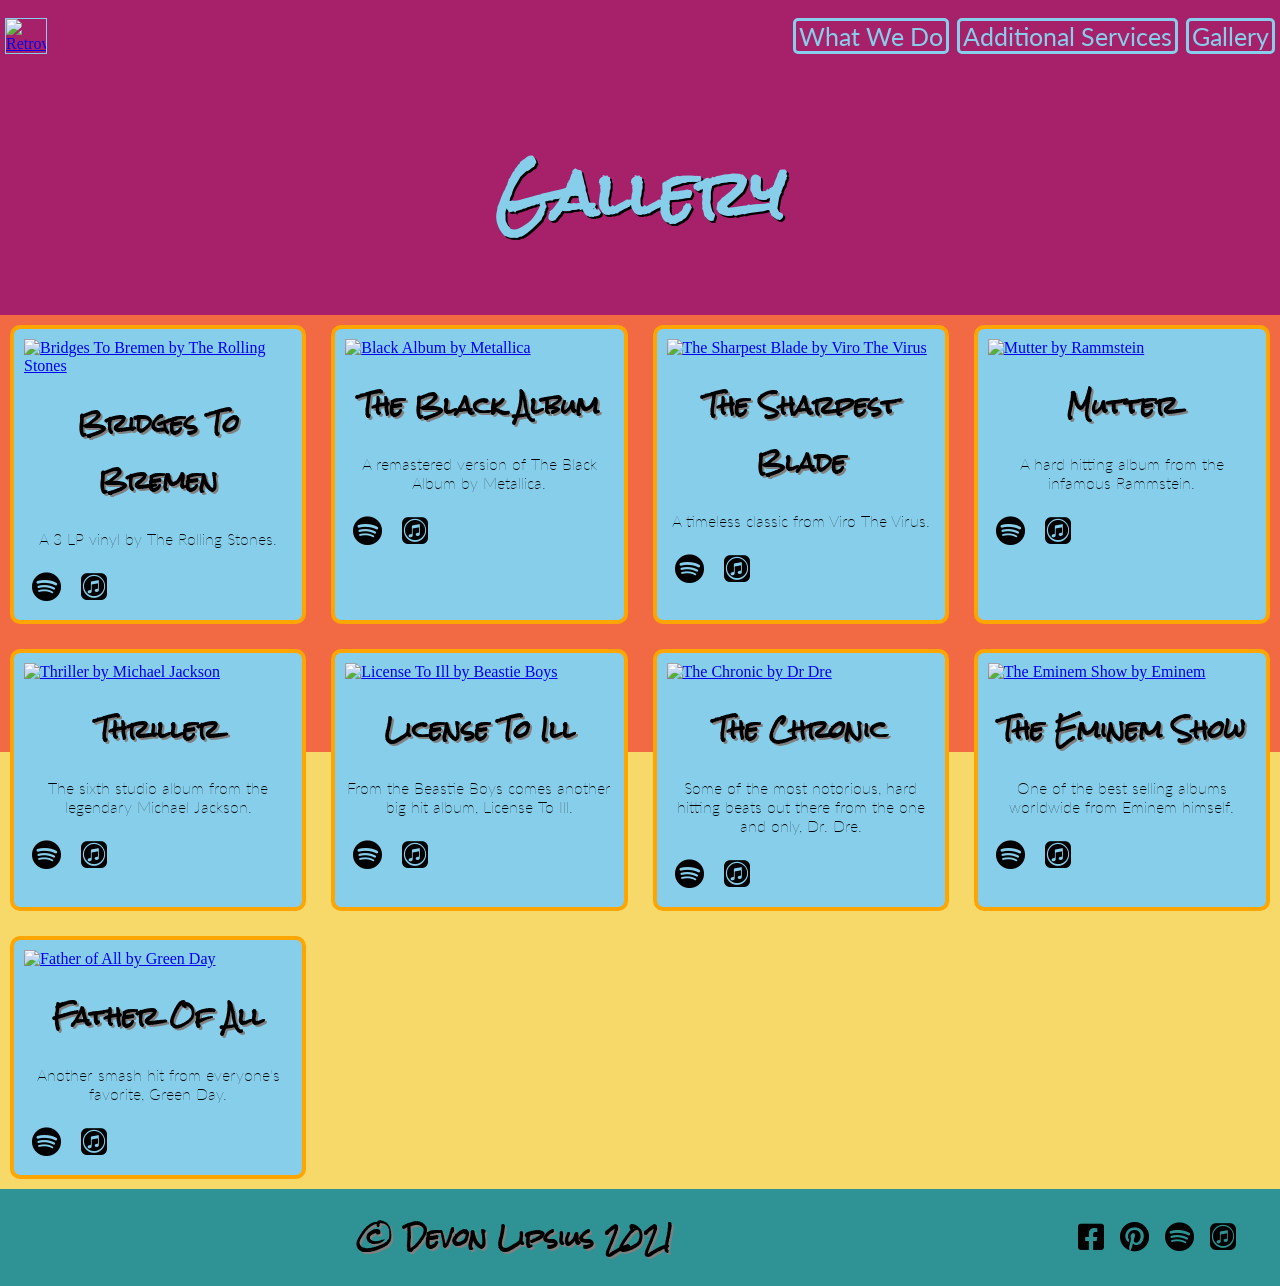
==== index.html @ 815b608a "moving gallery to 262-a1, adding dark mode" ====
<!DOCTYPE html>
<html lang="en">
<head>
  <meta charset="UTF-8">
  <meta http-equiv="X-UA-Compatible" content="IE=edge">
  <meta name="viewport" content="width=device-width, initial-scale=1.0">
  <title>Document</title>
  <link rel="stylesheet" href="assets/main-css/style.css">
  <link rel="stylesheet" href="assets/main-css/fonts.css">
  <link rel="stylesheet" href="assets/images/slimshadylp.png">
  <link rel="preconnect" href="https://fonts.googleapis.com">
<link rel="preconnect" href="https://fonts.gstatic.com" crossorigin>
<link href="https://fonts.googleapis.com/css2?family=Lato&family=Rock+Salt&display=swap" rel="stylesheet">

</head>
<div>
  <nav>
    <a href="home.html">
    <img src="https://img.icons8.com/nolan/64/vaporwave.png" alt="Retrowave" class="logo">
      </a>
      <!-- Linking icons8 for when I need a logo -->
      <!-- https://icons8.com/icon/BzTeWtFBEc4r/vaporwave"Vaporwave icon by Icons8-->
      <link rel="stylesheet" href="https://maxst.icons8.com/vue-static/landings/line-awesome/line-awesome/1.3.0/css/line-awesome.min.css">
      <i class="las la-bars"></i>
      <ul class="top-nav">
        <li><a href="about-us.html">What We Do</a></li>
        <li><a href="#">Additional Services</a></li>
        <li><a href="index.html">Gallery</a></li>
      </ul>
  </nav> 
  </div> 
  <header>
    <h1>Gallery</h1>
  </header>
<body>
  <main>
    <div class="grid-container">
    <article>
      <figure class="card">
        <a href="https://therollingstonesshop.co.uk/*/Vinyl/Bridges-To-Bremen-3LP/649K12J7000"><img src="https://dvfnvgxhycwzf.cloudfront.net/media/SharedImage/image550/.fF5WMunW/SharedImage-89495.jpg?t=8f7bb72c7073a24ca0ba" alt="Bridges To Bremen by The Rolling Stones"></a>
        <figcaption>
          <h2>Bridges To Bremen</h2>
          <p>A 3 LP vinyl by The Rolling Stones.</p>
          <a href="#"><i class="fab fa-spotify"></i></a>
          <a href="#"><i class="fab fa-itunes"></i></a>
        </figcaption>
      </figure>
    </article>
    <article>
      <figure class="card">
        <a href="https://www.metallica.com/store/metallica-the-black-album-remastered-vinyl/REBAVYNL.html?cgid=store#start=1"><img src="https://www.metallica.com/dw/image/v2/BCPJ_PRD/on/demandware.static/-/Sites-met-master/default/dwd59e0280/images/hi-res/TBA_2LPMockup.jpg?sw=650" alt="Black Album by Metallica"></a>
        <figcaption>
          <h2>The Black Album</h2>
          <p>A remastered version of The Black Album by Metallica.</p>
          <a href="#"><i class="fab fa-spotify"></i></a>
          <a href="#"><i class="fab fa-itunes"></i></a>
        </figcaption>
      </figure>
    </article>
    <article>
      <figure class="card">
        <a href="https://www.discogs.com/sell/item/1436360656"><img src="https://img.discogs.com/OPrIjoKi0x1SuLGKCvxGIpy5Pq4=/fit-in/400x397/filters:strip_icc():format(jpeg):mode_rgb():quality(90)/discogs-images/R-2066081-1261997422.jpeg.jpg" alt="The Sharpest Blade by Viro The Virus"></a>
        <figcaption>
          <h2>The Sharpest Blade</h2>
          <p>A timeless classic from Viro The Virus.</p>
          <a href="#"><i class="fab fa-spotify"></i></a>
          <a href="#"><i class="fab fa-itunes"></i></a>
        </figcaption>
      </figure>
    </article>
    <article>
      <figure class="card">
        <a href="https://shop.rammstein.de/en/catalog/visuals-sounds/vinyl/rammstein-vinyl-mutter.html"><img src="https://shop.rammstein.de/img/katalog/1517/1903/750mutter_03.jpg.webp" alt="Mutter by Rammstein"></a>
        <figcaption>
          <h2>Mutter</h2>
          <p>A hard hitting album from the infamous Rammstein.</p>
          <a href="#"><i class="fab fa-spotify"></i></a>
          <a href="#"><i class="fab fa-itunes"></i></a>
        </figcaption>
      </figure>
    </article>
    <article>
      <figure class="card">
        <a href="https://www.michaeljackson.com/music/thriller/"><img src="https://cdn.smehost.net/michaeljacksoncom-uslegacyprod/wp-content/uploads/2009/03/Michael-Jackson-Thriller.jpg" alt="Thriller by Michael Jackson"></a>
        <figcaption>
          <h2>Thriller</h2>
          <p>The sixth studio album from the legendary Michael Jackson.</p>
          <a href="#"><i class="fab fa-spotify"></i></a>
          <a href="#"><i class="fab fa-itunes"></i></a>
        </figcaption>
      </figure>
    </article>
    <article>
      <figure class="card">
        <a href="https://shopca.beastieboys.com/*/*/Licensed-To-Ill-30th-Anniversary-Edition/5AZE0000000"><img src="https://dvfnvgxhycwzf.cloudfront.net/media/SharedImage/imageFull/.feNoqmuV/SharedImage-71442.jpg?t=95db60f100b8ab41ab0e" alt="License To Ill by Beastie Boys"></a>
        <figcaption>
          <h2>License To Ill</h2>
          <p>From the Beastie Boys comes another big hit album, License To Ill.</p>
          <a href="#"><i class="fab fa-spotify"></i></a>
          <a href="#"><i class="fab fa-itunes"></i></a>
        </figcaption>
      </figure>
    </article>
    <article>
      <figure class="card">
        <a href="https://www.deathrowofficial.com/products/dr-dre-the-cronic-2xlp-vinyl"><img src="https://cdn.shopify.com/s/files/1/0535/1938/4768/products/DrDreTheChronicVinylFront_720x.png?v=1616463900" alt="The Chronic by Dr Dre"></a>
        <figcaption>
          <h2>The Chronic</h2>
          <p>Some of the most notorious, hard hitting beats out there from the one and only, Dr. Dre.</p>
          <a href="#"><i class="fab fa-spotify"></i></a>
          <a href="#"><i class="fab fa-itunes"></i></a>
        </figcaption>
      </figure>
    </article>
    <article>
      <figure class="card">
        <a href="https://shop.eminem.com/products/the-eminem-show-vinyl"><img src="https://cdn.shopify.com/s/files/1/0390/6749/products/12_THEEMINEMSHOWLP-blackvinyl_1024x1024.png?v=1620743590" alt="The Eminem Show by Eminem"></a>
        <figcaption>
          <h2>The Eminem Show</h2>
          <p>One of the best selling albums worldwide from Eminem himself.</p>
          <a href="#"><i class="fab fa-spotify"></i></a>
          <a href="#"><i class="fab fa-itunes"></i></a>
        </figcaption>
      </figure>
    </article>
    <article>
      <figure class="card">
        <a href="https://store.warnermusic.ca/collections/green-day/products/father-of-all-limited-edition-pink-black-vinyl-lp?variant=23333474828373"><img src="https://cdn.shopify.com/s/files/1/1052/0910/products/GD_vinyl_pinkblackv2_601f8141-3bec-4a64-b246-c63cbea12f68_1024x1024.png?v=1571286010" alt="Father of All by Green Day"></a>
        <figcaption>
          <h2>Father Of All</h2>
          <p>Another smash hit from everyone's favorite, Green Day.</p>
          <a href="#"><i class="fab fa-spotify"></i></a>
          <a href="#"><i class="fab fa-itunes"></i></a>
        </figcaption>
      </figure>
    </article>
  </div>
  </main>

</body>
<footer>
  <link rel="stylesheet" href="//use.fontawesome.com/releases/v5.0.7/css/all.css">
  <h2>&copy; Devon Lipsius 2021</h2>
  <div class="smicons">
    <ul>
      <li><a href="#"><i class="fab fa-facebook-square"></i></a></li>
      <li><a href="#"><i class="fab fa-pinterest"></i></a></li>
      <li><a href="#"><i class="fab fa-spotify"></i></a></li>
      <li><a href="#"><i class="fab fa-itunes"></i></a></li>
    </ul>
</div>
</footer>

</html>
---- assets/main-css/style.css ----
body, html {
  margin: 0;
  padding: 0;
}
nav {
  background-color: #9644BB;
display: flex;
justify-content:space-between;
max-height: max-content;

}
nav ul, .top-nav {
  display: flex;
  justify-content: flex-end;
  flex-direction: column ;
}
header {
  display: flex;
  justify-content: center;
  align-self: center;
  max-width: 100%;

}
h1 {
  display: flex;
  flex-direction: column;
  padding: 10px;
  justify-content: center;
  text-align: center;
}

.h2-title {
  text-align: center;
  width: 100%;
}
h2 {
  display: flex;
  justify-content: center;
  align-self: center;
  text-align: center;
  width: 100%;
}
/*  ----  Icons ---- */

i {
  margin: 3px;
  padding: 5px;
  font-size: 30px;
  color: black;
  display: flex;
  justify-content: flex-end;
  align-self: center;
}
.smicons {
  max-width: 250px;
  width: 100%;
  display: flex;
  flex-direction: row;
  flex-wrap: wrap;
}
.smicons ul {
  display: flex;
  justify-content: flex-start;
  flex-direction: row;
}

/* End of Icons */
aside ul {
  display: flex;
  justify-content: space-between;
  text-align: center;
  list-style-type: none;
}

footer {
  background-color: #9644BB;
  display: flex;
  border: solid 3px grey;
   align-items: center;
   justify-content: center;
   width: 100%;
}
.fa-spotify {
  font-size: 30px;
  color: black;
  display: flex;
  justify-content: flex-end;
  align-self: center;
}
p {
  max-width: 40ch;
  display: flex;
  text-align: center;
  justify-content: center;
}

/* Layout of Cards */
.container {
  display: flex;
  flex-wrap: wrap;
  justify-content: center;
}
article {
  max-width: 400px;
  display: flex;
  max-width: 100%;
  justify-content: center;
}

/* card style */
.card {
  display: flex;
  flex-direction: column;

/* design of card */
border: 4px solid orange;
background-color: skyblue;
border-radius: 10px;
max-width: 300px;
margin: 10px;
padding: 10px;
}

.buy-btn {
  display: flex;
  justify-content: center;
  align-items: center;
  max-width: max-content;
}

/* added border on logo just to show that my media query is working */
.logo {
  margin: 5 5;
  max-width: 40px;
  max-height: 80;
  border: solid 5px grey;
}
img {
  max-width: 100%;
  display: block;
}



/* CHANGES AFTER SCREEN IS 500PX OR MORE */
/*@media screen and (min-width: 500px) {}*/
  main {
    width: 100%;;
    background: linear-gradient( #F16A43 50%, #F7D969 50% );
  }
  header {
    margin: 0px 0px 0px 0px ;
    background-color: #A6206A;
  max-width: 100%;
  }

  
  ul {
    display: flex;
    justify-content: flex-end;
    list-style-type: none;
    text-decoration: none;
    flex-wrap: wrap;
  }

  .h2-title {
    display: flex;
    justify-content: center;
  }
  nav {
    background-color: #A6206A;
    display: flex;
    justify-content: space-between;
    align-items: center;
    padding: 5px;
  }
  .top-nav {
    gap: 8px;
    display: flex;
    justify-content:flex-end;
    flex-direction: row;
    
  }
  .top-nav a {
    border: 3px solid skyblue;
    border-radius: 5px;
    padding-left: 3px;
    padding-right: 3px;
    text-decoration: none;
    margin: 0 auto;
    box-sizing: border-box;
  }
  
  .logo {
    margin: 5 5;
    padding: 5;
    display: flex;
    border: solid 1px skyblue;
    justify-content: flex-start;
  }

  /* my goal was to have aside like a nav bar but might not be done due to time, also it would probably have been good to do with css grid instead */
  aside {
    background-color: #EC1C4B;
    display: flex;
    flex-direction: column;
  }
  aside ul{
    display: flex;
    justify-content: space-around;
    flex-direction: row;
    padding: 10px;
    }
  aside ul li a {
    border: skyblue solid 3px;
    border-radius: 5px;
    padding: 5px;
    text-decoration: none;
  }

  i.las.la-bars {
    display: none;
 }
 h2 {
   display: flex;
   justify-content: center;
   align-self: center;
   text-align: center;
 }
 footer {
   display: flex;
   align-items: center;
   justify-content: center;
   background-color:#2F9395 ;
   border: none;
 }
  p {
   max-width: 50ch;
   display: flex;
   text-align: center;
   justify-content: center;
 }
 section, section p {
   text-align: left;
   padding: 5px;
   max-width: 100%;
   align-self: center;
 }


 article:hover{
   transform: scale(1.1);
 }
 /* about us layout */
.grid-container{
  display: grid;
  grid-template-columns: repeat(auto-fill, minmax(300px, 1fr));
  grid-auto-rows: minmax(200px, auto);
  grid-gap: 5px;
}
img {
  max-width: 300px, 100%;
  display: block;
}
---- assets/main-css/fonts.css ----
h1, .h2-title, .banger-title {
  color:skyblue;
font-family: Rock Salt;
text-shadow: black 2px 2px;
}
h1, .banger-title {
  font-size: 60px;
}

h2 {
  font-family: Rock Salt;
  text-shadow: grey 2px 2px;
}
.top-nav a, li {
  font-family: Lato;
  color: skyblue;
  font-size: 25px;
}
.top-nav a:hover {
  background-color: black;
}
p {
  font-family:Lato;
  font-weight: 10;
}
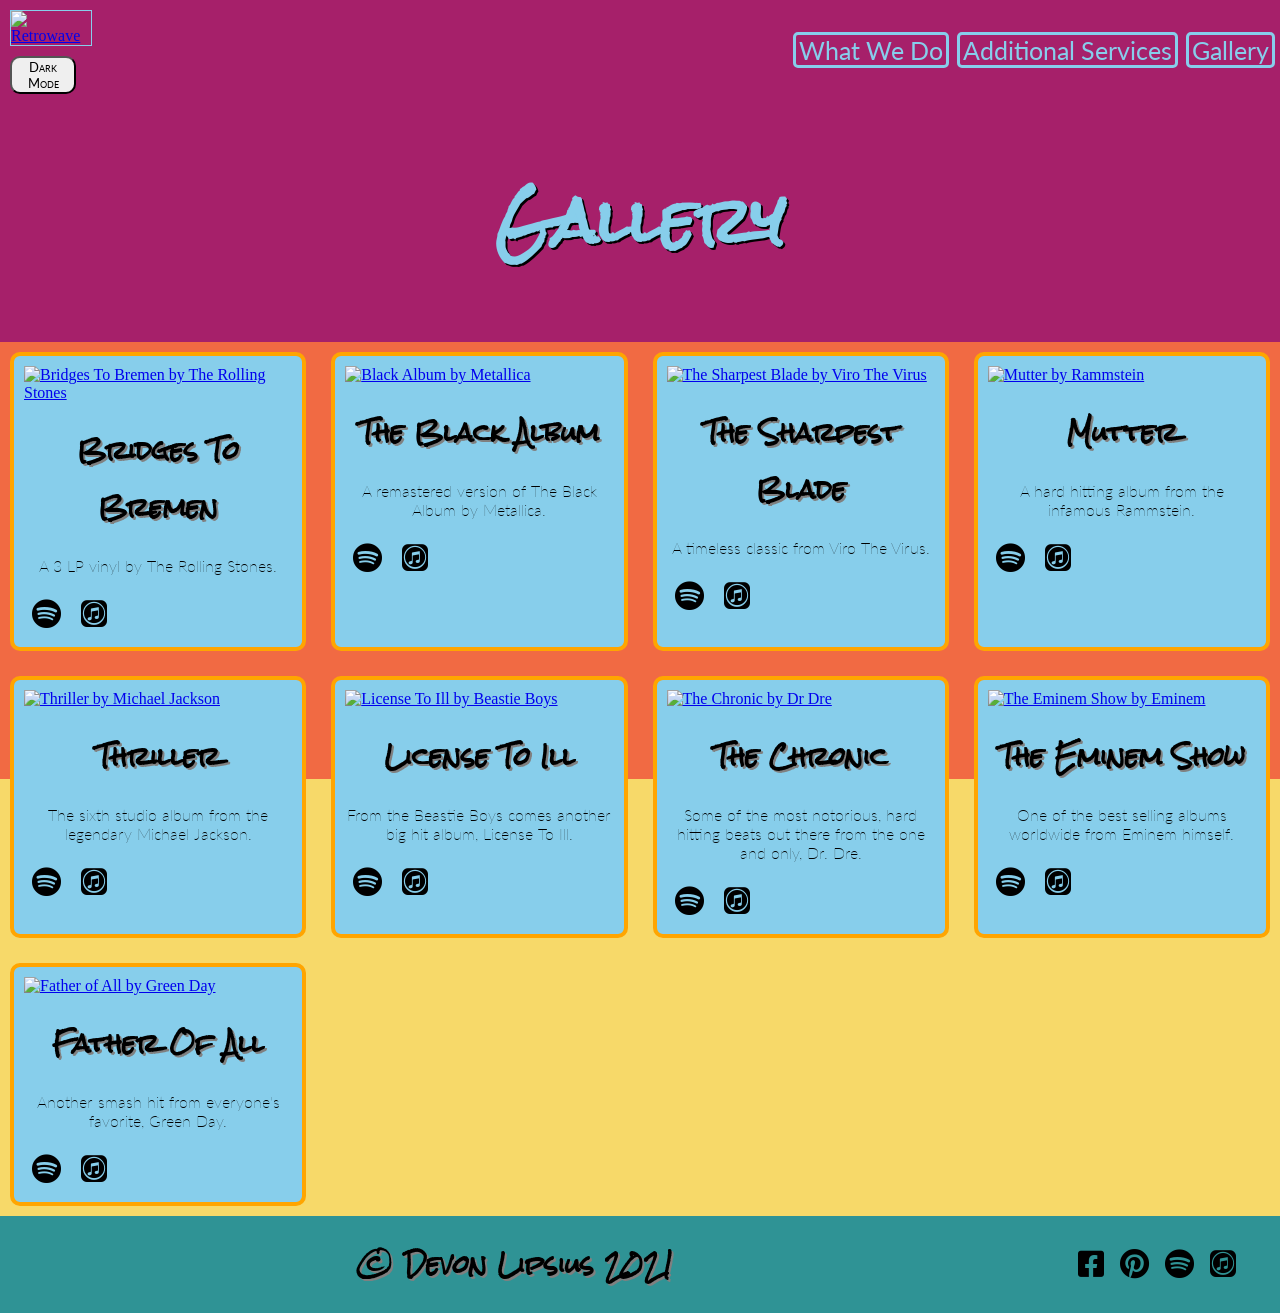
==== commit 68f0b740: "added button and JS file." ====
--- a/index.html
+++ b/index.html
@@ -15,9 +15,12 @@
 </head>
 <div>
   <nav>
+    <div>
     <a href="home.html">
     <img src="https://img.icons8.com/nolan/64/vaporwave.png" alt="Retrowave" class="logo">
       </a>
+      <button id="btn">Dark Mode</button>
+    </div>
       <!-- Linking icons8 for when I need a logo -->
       <!-- https://icons8.com/icon/BzTeWtFBEc4r/vaporwave"Vaporwave icon by Icons8-->
       <link rel="stylesheet" href="https://maxst.icons8.com/vue-static/landings/line-awesome/line-awesome/1.3.0/css/line-awesome.min.css">
--- a/assets/main-css/style.css
+++ b/assets/main-css/style.css
@@ -2,6 +2,21 @@
   margin: 0;
   padding: 0;
 }
+/* added border on logo just to show that my media query is working */
+.logo {
+  margin: 5px 5px 10px 5px;
+  max-width: 80px;
+  max-height: 80px;
+  border: solid 5px grey;
+}
+/* DARK MODE BUTTON */
+#btn {
+  margin: 0px 0px 0px 5px;
+  max-width: 66px;
+  cursor: pointer;
+  border-radius: 10px;
+}
+
 nav {
   background-color: #9644BB;
 display: flex;
@@ -128,13 +143,7 @@
   max-width: max-content;
 }
 
-/* added border on logo just to show that my media query is working */
-.logo {
-  margin: 5 5;
-  max-width: 40px;
-  max-height: 80;
-  border: solid 5px grey;
-}
+
 img {
   max-width: 100%;
   display: block;
--- a/assets/main-css/fonts.css
+++ b/assets/main-css/fonts.css
@@ -22,4 +22,8 @@
 p {
   font-family:Lato;
   font-weight: 10;
+}
+#btn {
+  font-family: Lato;
+  font-variant: small-caps;
 }
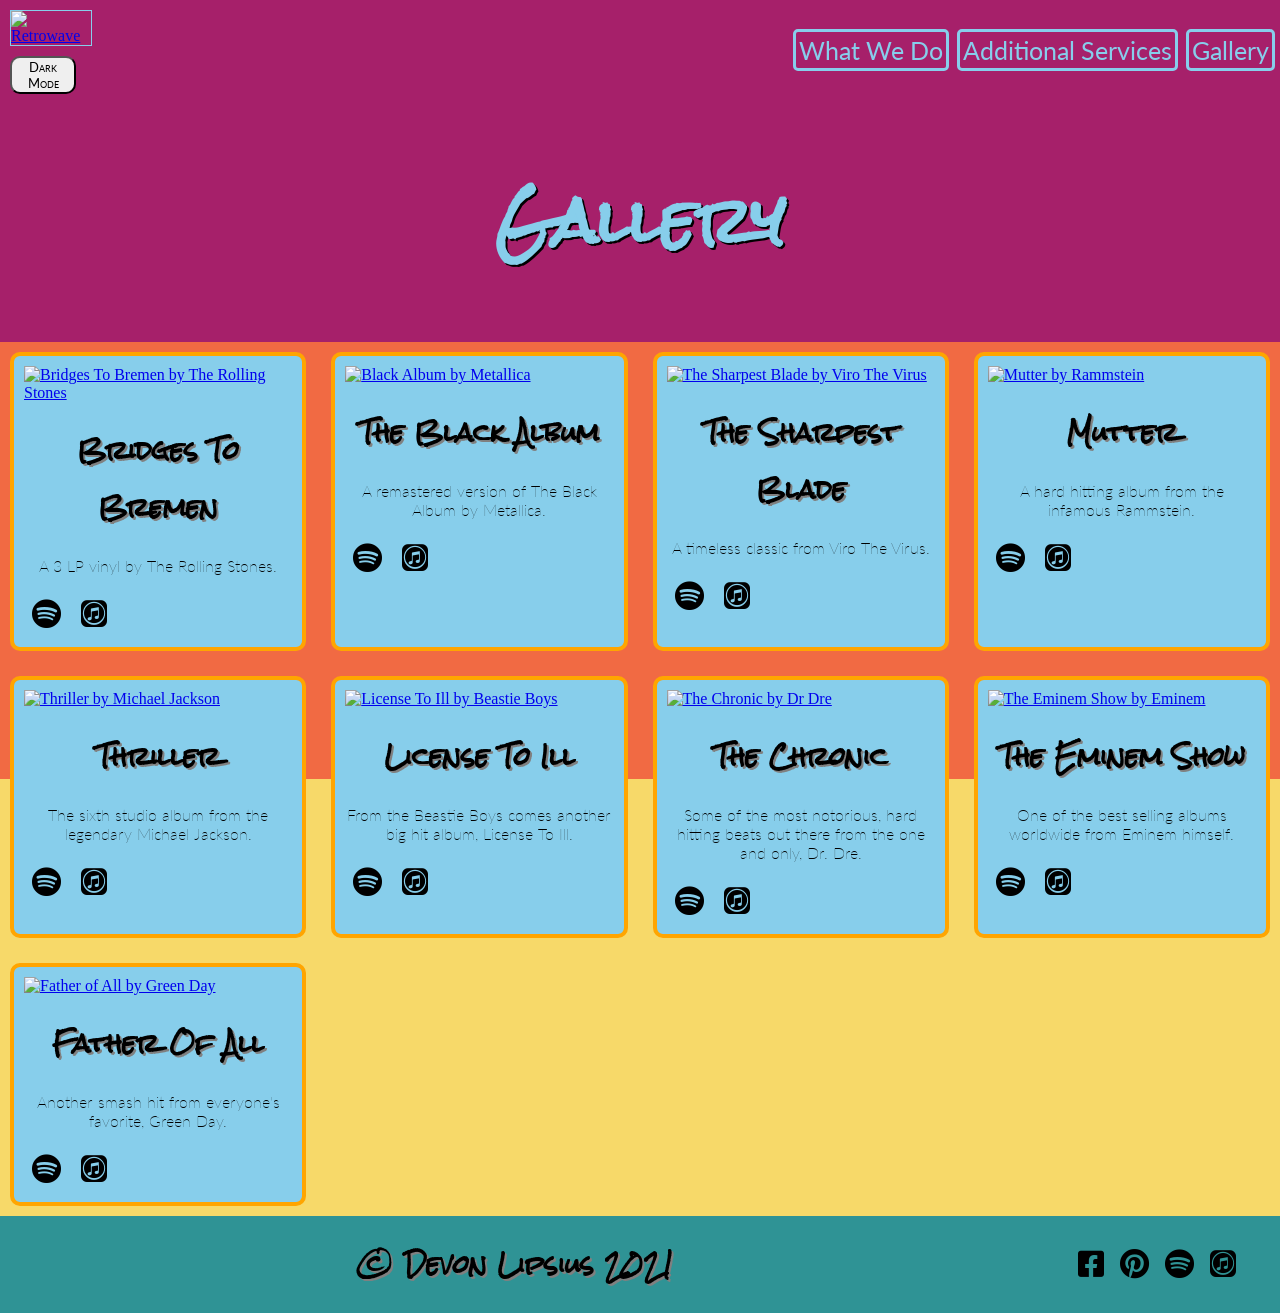
==== commit 9e1d0b79: "added functioning javascript for dark mode." ====
--- a/index.html
+++ b/index.html
@@ -7,10 +7,13 @@
   <title>Document</title>
   <link rel="stylesheet" href="assets/main-css/style.css">
   <link rel="stylesheet" href="assets/main-css/fonts.css">
+  <link rel="stylesheet" href="assets/main-css/gallery.css">
   <link rel="stylesheet" href="assets/images/slimshadylp.png">
   <link rel="preconnect" href="https://fonts.googleapis.com">
 <link rel="preconnect" href="https://fonts.gstatic.com" crossorigin>
 <link href="https://fonts.googleapis.com/css2?family=Lato&family=Rock+Salt&display=swap" rel="stylesheet">
+<link rel="stylesheet" href="assets/javascript/client.js">
+<script src="assets/javascript/client.js" defer></script>
 
 </head>
 <div>
@@ -19,7 +22,7 @@
     <a href="home.html">
     <img src="https://img.icons8.com/nolan/64/vaporwave.png" alt="Retrowave" class="logo">
       </a>
-      <button id="btn">Dark Mode</button>
+      <button class="drk-btn">Dark Mode</button>
     </div>
       <!-- Linking icons8 for when I need a logo -->
       <!-- https://icons8.com/icon/BzTeWtFBEc4r/vaporwave"Vaporwave icon by Icons8-->
--- a/assets/main-css/style.css
+++ b/assets/main-css/style.css
@@ -10,12 +10,13 @@
   border: solid 5px grey;
 }
 /* DARK MODE BUTTON */
-#btn {
+.drk-btn {
   margin: 0px 0px 0px 5px;
   max-width: 66px;
   cursor: pointer;
   border-radius: 10px;
 }
+
 
 nav {
   background-color: #9644BB;
@@ -271,3 +272,11 @@
   max-width: 300px, 100%;
   display: block;
 }
+
+
+/* DARK MODE SETTINGS */
+
+.darkmode {
+  color: #3F0071;
+  background-color: black;
+  }
--- a/assets/main-css/fonts.css
+++ b/assets/main-css/fonts.css
@@ -23,7 +23,7 @@
   font-family:Lato;
   font-weight: 10;
 }
-#btn {
+.drk-btn {
   font-family: Lato;
   font-variant: small-caps;
 }
--- a/assets/main-css/gallery.css
+++ b/assets/main-css/gallery.css
@@ -0,0 +1,147 @@
+main {
+  width: 100%;;
+  background: linear-gradient( #F16A43 50%, #F7D969 50% );
+}
+header {
+  margin: 0px 0px 0px 0px ;
+  background-color: #A6206A;
+max-width: 100%;
+}
+
+
+ul {
+  display: flex;
+  justify-content: flex-end;
+  list-style-type: none;
+  text-decoration: none;
+  flex-wrap: wrap;
+}
+.h2-title {
+  display: flex;
+  justify-content: center;
+}
+nav {
+  background-color: #A6206A;
+  display: flex;
+  justify-content: space-between;
+  align-items: center;
+  padding: 5px;
+}
+.top-nav {
+  gap: 8px;
+  display: flex;
+  justify-content:flex-end;
+  flex-direction: row;
+  
+}
+.top-nav a {
+  border: 3px solid skyblue;
+  border-radius: 5px;
+  padding: 3px;
+  text-decoration: none;
+}
+
+.logo {
+  margin: 5 5;
+  padding: 5;
+  display: flex;
+  border: solid 1px skyblue;
+  justify-content: flex-start;
+}
+
+/* my goal was to have aside like a nav bar but might not be done due to time, also it would probably have been good to do with css grid instead */
+aside {
+  background-color: #EC1C4B;
+  display: flex;
+  flex-direction: column;
+}
+aside ul{
+  display: flex;
+  justify-content: space-around;
+  flex-direction: row;
+  padding: 10px;
+  }
+aside ul li a {
+  border: skyblue solid 3px;
+  border-radius: 5px;
+  padding: 5px;
+  text-decoration: none;
+}
+
+i.las.la-bars {
+  display: none;
+}
+h2 {
+ display: flex;
+ justify-content: center;
+ align-self: center;
+ text-align: center;
+}
+footer {
+ display: flex;
+ align-items: center;
+ justify-content: center;
+ background-color:#2F9395 ;
+ border: none;
+}
+p {
+ max-width: 50ch;
+ display: flex;
+ text-align: center;
+ justify-content: center;
+}
+section, section p {
+ text-align: left;
+ padding: 5px;
+ max-width: 100%;
+ align-self: center;
+}
+
+
+article:hover{
+ transform: scale(1.1);
+}
+/* about us layout */
+.grid-container{
+display: grid;
+grid-template-columns: repeat(auto-fill, minmax(300px, 1fr));
+grid-auto-rows: minmax(200px, auto);
+grid-gap: 5px;
+}
+img {
+max-width: 300px, 100%;
+display: block;
+}
+p {
+  max-width: 40ch;
+  display: flex;
+  text-align: center;
+  justify-content: center;
+}
+
+/* Layout of Cards */
+.container {
+  display: flex;
+  flex-wrap: wrap;
+  justify-content: center;
+}
+article {
+  max-width: 400px;
+  display: flex;
+  max-width: 100%;
+  justify-content: center;
+}
+
+/* card style */
+.card {
+  display: flex;
+  flex-direction: column;
+
+/* design of card */
+border: 4px solid orange;
+background-color: skyblue;
+border-radius: 10px;
+max-width: 300px;
+margin: 10px;
+padding: 10px;
+}
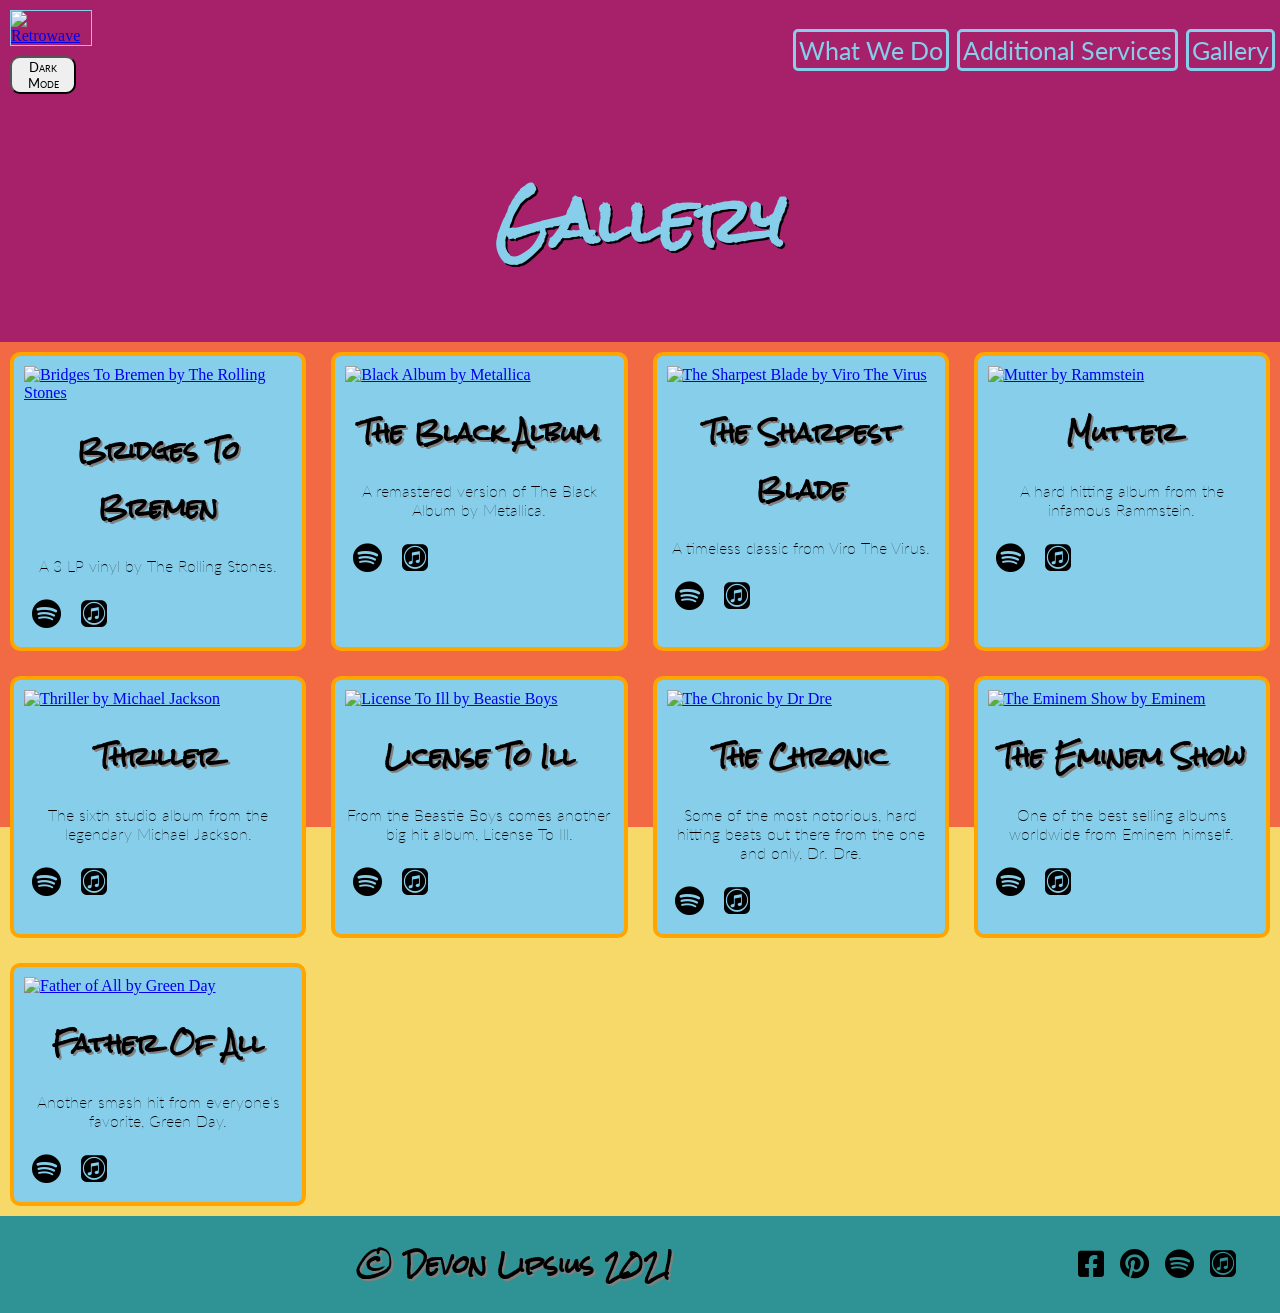
==== commit 666b2c0d: "fixed toggle for all cards, edited footer placement" ====
--- a/index.html
+++ b/index.html
@@ -1,5 +1,6 @@
 <!DOCTYPE html>
 <html lang="en">
+
 <head>
   <meta charset="UTF-8">
   <meta http-equiv="X-UA-Compatible" content="IE=edge">
@@ -8,153 +9,174 @@
   <link rel="stylesheet" href="assets/main-css/style.css">
   <link rel="stylesheet" href="assets/main-css/fonts.css">
   <link rel="stylesheet" href="assets/main-css/gallery.css">
-  <link rel="stylesheet" href="assets/images/slimshadylp.png">
+  <!-- <link rel="stylesheet" href="assets/images/slimshadylp.png"> -->
   <link rel="preconnect" href="https://fonts.googleapis.com">
-<link rel="preconnect" href="https://fonts.gstatic.com" crossorigin>
-<link href="https://fonts.googleapis.com/css2?family=Lato&family=Rock+Salt&display=swap" rel="stylesheet">
-<link rel="stylesheet" href="assets/javascript/client.js">
-<script src="assets/javascript/client.js" defer></script>
+  <link rel="preconnect" href="https://fonts.gstatic.com" crossorigin>
+  <link href="https://fonts.googleapis.com/css2?family=Lato&family=Rock+Salt&display=swap" rel="stylesheet">
+  <link href="assets/javascript/client.js">
+  <script src="assets/javascript/client.js" defer></script>
 
 </head>
 <div>
   <nav>
     <div>
-    <a href="home.html">
-    <img src="https://img.icons8.com/nolan/64/vaporwave.png" alt="Retrowave" class="logo">
+      <a href="home.html">
+        <img src="https://img.icons8.com/nolan/64/vaporwave.png" alt="Retrowave" class="logo">
       </a>
       <button class="drk-btn">Dark Mode</button>
     </div>
-      <!-- Linking icons8 for when I need a logo -->
-      <!-- https://icons8.com/icon/BzTeWtFBEc4r/vaporwave"Vaporwave icon by Icons8-->
-      <link rel="stylesheet" href="https://maxst.icons8.com/vue-static/landings/line-awesome/line-awesome/1.3.0/css/line-awesome.min.css">
-      <i class="las la-bars"></i>
-      <ul class="top-nav">
-        <li><a href="about-us.html">What We Do</a></li>
-        <li><a href="#">Additional Services</a></li>
-        <li><a href="index.html">Gallery</a></li>
-      </ul>
-  </nav> 
-  </div> 
-  <header>
-    <h1>Gallery</h1>
-  </header>
+    <!-- Linking icons8 for when I need a logo -->
+    <!-- https://icons8.com/icon/BzTeWtFBEc4r/vaporwave"Vaporwave icon by Icons8-->
+    <link rel="stylesheet"
+      href="https://maxst.icons8.com/vue-static/landings/line-awesome/line-awesome/1.3.0/css/line-awesome.min.css">
+    <i class="las la-bars"></i>
+    <ul class="top-nav">
+      <li><a href="about-us.html">What We Do</a></li>
+      <li><a href="#">Additional Services</a></li>
+      <li><a href="index.html">Gallery</a></li>
+    </ul>
+  </nav>
+</div>
+<header>
+  <h1>Gallery</h1>
+</header>
+
 <body>
   <main>
     <div class="grid-container">
-    <article>
-      <figure class="card">
-        <a href="https://therollingstonesshop.co.uk/*/Vinyl/Bridges-To-Bremen-3LP/649K12J7000"><img src="https://dvfnvgxhycwzf.cloudfront.net/media/SharedImage/image550/.fF5WMunW/SharedImage-89495.jpg?t=8f7bb72c7073a24ca0ba" alt="Bridges To Bremen by The Rolling Stones"></a>
-        <figcaption>
-          <h2>Bridges To Bremen</h2>
-          <p>A 3 LP vinyl by The Rolling Stones.</p>
-          <a href="#"><i class="fab fa-spotify"></i></a>
-          <a href="#"><i class="fab fa-itunes"></i></a>
-        </figcaption>
-      </figure>
-    </article>
-    <article>
-      <figure class="card">
-        <a href="https://www.metallica.com/store/metallica-the-black-album-remastered-vinyl/REBAVYNL.html?cgid=store#start=1"><img src="https://www.metallica.com/dw/image/v2/BCPJ_PRD/on/demandware.static/-/Sites-met-master/default/dwd59e0280/images/hi-res/TBA_2LPMockup.jpg?sw=650" alt="Black Album by Metallica"></a>
-        <figcaption>
-          <h2>The Black Album</h2>
-          <p>A remastered version of The Black Album by Metallica.</p>
-          <a href="#"><i class="fab fa-spotify"></i></a>
-          <a href="#"><i class="fab fa-itunes"></i></a>
-        </figcaption>
-      </figure>
-    </article>
-    <article>
-      <figure class="card">
-        <a href="https://www.discogs.com/sell/item/1436360656"><img src="https://img.discogs.com/OPrIjoKi0x1SuLGKCvxGIpy5Pq4=/fit-in/400x397/filters:strip_icc():format(jpeg):mode_rgb():quality(90)/discogs-images/R-2066081-1261997422.jpeg.jpg" alt="The Sharpest Blade by Viro The Virus"></a>
-        <figcaption>
-          <h2>The Sharpest Blade</h2>
-          <p>A timeless classic from Viro The Virus.</p>
-          <a href="#"><i class="fab fa-spotify"></i></a>
-          <a href="#"><i class="fab fa-itunes"></i></a>
-        </figcaption>
-      </figure>
-    </article>
-    <article>
-      <figure class="card">
-        <a href="https://shop.rammstein.de/en/catalog/visuals-sounds/vinyl/rammstein-vinyl-mutter.html"><img src="https://shop.rammstein.de/img/katalog/1517/1903/750mutter_03.jpg.webp" alt="Mutter by Rammstein"></a>
-        <figcaption>
-          <h2>Mutter</h2>
-          <p>A hard hitting album from the infamous Rammstein.</p>
-          <a href="#"><i class="fab fa-spotify"></i></a>
-          <a href="#"><i class="fab fa-itunes"></i></a>
-        </figcaption>
-      </figure>
-    </article>
-    <article>
-      <figure class="card">
-        <a href="https://www.michaeljackson.com/music/thriller/"><img src="https://cdn.smehost.net/michaeljacksoncom-uslegacyprod/wp-content/uploads/2009/03/Michael-Jackson-Thriller.jpg" alt="Thriller by Michael Jackson"></a>
-        <figcaption>
-          <h2>Thriller</h2>
-          <p>The sixth studio album from the legendary Michael Jackson.</p>
-          <a href="#"><i class="fab fa-spotify"></i></a>
-          <a href="#"><i class="fab fa-itunes"></i></a>
-        </figcaption>
-      </figure>
-    </article>
-    <article>
-      <figure class="card">
-        <a href="https://shopca.beastieboys.com/*/*/Licensed-To-Ill-30th-Anniversary-Edition/5AZE0000000"><img src="https://dvfnvgxhycwzf.cloudfront.net/media/SharedImage/imageFull/.feNoqmuV/SharedImage-71442.jpg?t=95db60f100b8ab41ab0e" alt="License To Ill by Beastie Boys"></a>
-        <figcaption>
-          <h2>License To Ill</h2>
-          <p>From the Beastie Boys comes another big hit album, License To Ill.</p>
-          <a href="#"><i class="fab fa-spotify"></i></a>
-          <a href="#"><i class="fab fa-itunes"></i></a>
-        </figcaption>
-      </figure>
-    </article>
-    <article>
-      <figure class="card">
-        <a href="https://www.deathrowofficial.com/products/dr-dre-the-cronic-2xlp-vinyl"><img src="https://cdn.shopify.com/s/files/1/0535/1938/4768/products/DrDreTheChronicVinylFront_720x.png?v=1616463900" alt="The Chronic by Dr Dre"></a>
-        <figcaption>
-          <h2>The Chronic</h2>
-          <p>Some of the most notorious, hard hitting beats out there from the one and only, Dr. Dre.</p>
-          <a href="#"><i class="fab fa-spotify"></i></a>
-          <a href="#"><i class="fab fa-itunes"></i></a>
-        </figcaption>
-      </figure>
-    </article>
-    <article>
-      <figure class="card">
-        <a href="https://shop.eminem.com/products/the-eminem-show-vinyl"><img src="https://cdn.shopify.com/s/files/1/0390/6749/products/12_THEEMINEMSHOWLP-blackvinyl_1024x1024.png?v=1620743590" alt="The Eminem Show by Eminem"></a>
-        <figcaption>
-          <h2>The Eminem Show</h2>
-          <p>One of the best selling albums worldwide from Eminem himself.</p>
-          <a href="#"><i class="fab fa-spotify"></i></a>
-          <a href="#"><i class="fab fa-itunes"></i></a>
-        </figcaption>
-      </figure>
-    </article>
-    <article>
-      <figure class="card">
-        <a href="https://store.warnermusic.ca/collections/green-day/products/father-of-all-limited-edition-pink-black-vinyl-lp?variant=23333474828373"><img src="https://cdn.shopify.com/s/files/1/1052/0910/products/GD_vinyl_pinkblackv2_601f8141-3bec-4a64-b246-c63cbea12f68_1024x1024.png?v=1571286010" alt="Father of All by Green Day"></a>
-        <figcaption>
-          <h2>Father Of All</h2>
-          <p>Another smash hit from everyone's favorite, Green Day.</p>
-          <a href="#"><i class="fab fa-spotify"></i></a>
-          <a href="#"><i class="fab fa-itunes"></i></a>
-        </figcaption>
-      </figure>
-    </article>
-  </div>
+      <article>
+        <figure class="card">
+          <a href="https://therollingstonesshop.co.uk/*/Vinyl/Bridges-To-Bremen-3LP/649K12J7000"><img
+              src="https://dvfnvgxhycwzf.cloudfront.net/media/SharedImage/image550/.fF5WMunW/SharedImage-89495.jpg?t=8f7bb72c7073a24ca0ba"
+              alt="Bridges To Bremen by The Rolling Stones"></a>
+          <figcaption>
+            <h2>Bridges To Bremen</h2>
+            <p>A 3 LP vinyl by The Rolling Stones.</p>
+            <a href="#"><i class="fab fa-spotify"></i></a>
+            <a href="#"><i class="fab fa-itunes"></i></a>
+          </figcaption>
+        </figure>
+      </article>
+      <article>
+        <figure class="card">
+          <a
+            href="https://www.metallica.com/store/metallica-the-black-album-remastered-vinyl/REBAVYNL.html?cgid=store#start=1"><img
+              src="https://www.metallica.com/dw/image/v2/BCPJ_PRD/on/demandware.static/-/Sites-met-master/default/dwd59e0280/images/hi-res/TBA_2LPMockup.jpg?sw=650"
+              alt="Black Album by Metallica"></a>
+          <figcaption>
+            <h2>The Black Album</h2>
+            <p>A remastered version of The Black Album by Metallica.</p>
+            <a href="#"><i class="fab fa-spotify"></i></a>
+            <a href="#"><i class="fab fa-itunes"></i></a>
+          </figcaption>
+        </figure>
+      </article>
+      <article>
+        <figure class="card">
+          <a href="https://www.discogs.com/sell/item/1436360656"><img
+              src="https://img.discogs.com/OPrIjoKi0x1SuLGKCvxGIpy5Pq4=/fit-in/400x397/filters:strip_icc():format(jpeg):mode_rgb():quality(90)/discogs-images/R-2066081-1261997422.jpeg.jpg"
+              alt="The Sharpest Blade by Viro The Virus"></a>
+          <figcaption>
+            <h2>The Sharpest Blade</h2>
+            <p>A timeless classic from Viro The Virus.</p>
+            <a href="#"><i class="fab fa-spotify"></i></a>
+            <a href="#"><i class="fab fa-itunes"></i></a>
+          </figcaption>
+        </figure>
+      </article>
+      <article>
+        <figure class="card">
+          <a href="https://shop.rammstein.de/en/catalog/visuals-sounds/vinyl/rammstein-vinyl-mutter.html"><img
+              src="https://shop.rammstein.de/img/katalog/1517/1903/750mutter_03.jpg.webp" alt="Mutter by Rammstein"></a>
+          <figcaption>
+            <h2>Mutter</h2>
+            <p>A hard hitting album from the infamous Rammstein.</p>
+            <a href="#"><i class="fab fa-spotify"></i></a>
+            <a href="#"><i class="fab fa-itunes"></i></a>
+          </figcaption>
+        </figure>
+      </article>
+      <article>
+        <figure class="card">
+          <a href="https://www.michaeljackson.com/music/thriller/"><img
+              src="https://cdn.smehost.net/michaeljacksoncom-uslegacyprod/wp-content/uploads/2009/03/Michael-Jackson-Thriller.jpg"
+              alt="Thriller by Michael Jackson"></a>
+          <figcaption>
+            <h2>Thriller</h2>
+            <p>The sixth studio album from the legendary Michael Jackson.</p>
+            <a href="#"><i class="fab fa-spotify"></i></a>
+            <a href="#"><i class="fab fa-itunes"></i></a>
+          </figcaption>
+        </figure>
+      </article>
+      <article>
+        <figure class="card">
+          <a href="https://shopca.beastieboys.com/*/*/Licensed-To-Ill-30th-Anniversary-Edition/5AZE0000000"><img
+              src="https://dvfnvgxhycwzf.cloudfront.net/media/SharedImage/imageFull/.feNoqmuV/SharedImage-71442.jpg?t=95db60f100b8ab41ab0e"
+              alt="License To Ill by Beastie Boys"></a>
+          <figcaption>
+            <h2>License To Ill</h2>
+            <p>From the Beastie Boys comes another big hit album, License To Ill.</p>
+            <a href="#"><i class="fab fa-spotify"></i></a>
+            <a href="#"><i class="fab fa-itunes"></i></a>
+          </figcaption>
+        </figure>
+      </article>
+      <article>
+        <figure class="card">
+          <a href="https://www.deathrowofficial.com/products/dr-dre-the-cronic-2xlp-vinyl"><img
+              src="https://cdn.shopify.com/s/files/1/0535/1938/4768/products/DrDreTheChronicVinylFront_720x.png?v=1616463900"
+              alt="The Chronic by Dr Dre"></a>
+          <figcaption>
+            <h2>The Chronic</h2>
+            <p>Some of the most notorious, hard hitting beats out there from the one and only, Dr. Dre.</p>
+            <a href="#"><i class="fab fa-spotify"></i></a>
+            <a href="#"><i class="fab fa-itunes"></i></a>
+          </figcaption>
+        </figure>
+      </article>
+      <article>
+        <figure class="card">
+          <a href="https://shop.eminem.com/products/the-eminem-show-vinyl"><img
+              src="https://cdn.shopify.com/s/files/1/0390/6749/products/12_THEEMINEMSHOWLP-blackvinyl_1024x1024.png?v=1620743590"
+              alt="The Eminem Show by Eminem"></a>
+          <figcaption>
+            <h2>The Eminem Show</h2>
+            <p>One of the best selling albums worldwide from Eminem himself.</p>
+            <a href="#"><i class="fab fa-spotify"></i></a>
+            <a href="#"><i class="fab fa-itunes"></i></a>
+          </figcaption>
+        </figure>
+      </article>
+      <article>
+        <figure class="card">
+          <a
+            href="https://store.warnermusic.ca/collections/green-day/products/father-of-all-limited-edition-pink-black-vinyl-lp?variant=23333474828373"><img
+              src="https://cdn.shopify.com/s/files/1/1052/0910/products/GD_vinyl_pinkblackv2_601f8141-3bec-4a64-b246-c63cbea12f68_1024x1024.png?v=1571286010"
+              alt="Father of All by Green Day"></a>
+          <figcaption>
+            <h2>Father Of All</h2>
+            <p>Another smash hit from everyone's favorite, Green Day.</p>
+            <a href="#"><i class="fab fa-spotify"></i></a>
+            <a href="#"><i class="fab fa-itunes"></i></a>
+          </figcaption>
+        </figure>
+      </article>
+    </div>
+    <footer>
+      <link rel="stylesheet" href="//use.fontawesome.com/releases/v5.0.7/css/all.css">
+      <h2>&copy; Devon Lipsius 2021</h2>
+      <div class="smicons">
+        <ul>
+          <li><a href="#"><i class="fab fa-facebook-square"></i></a></li>
+          <li><a href="#"><i class="fab fa-pinterest"></i></a></li>
+          <li><a href="#"><i class="fab fa-spotify"></i></a></li>
+          <li><a href="#"><i class="fab fa-itunes"></i></a></li>
+        </ul>
+      </div>
+    </footer>
   </main>
 
 </body>
-<footer>
-  <link rel="stylesheet" href="//use.fontawesome.com/releases/v5.0.7/css/all.css">
-  <h2>&copy; Devon Lipsius 2021</h2>
-  <div class="smicons">
-    <ul>
-      <li><a href="#"><i class="fab fa-facebook-square"></i></a></li>
-      <li><a href="#"><i class="fab fa-pinterest"></i></a></li>
-      <li><a href="#"><i class="fab fa-spotify"></i></a></li>
-      <li><a href="#"><i class="fab fa-itunes"></i></a></li>
-    </ul>
-</div>
-</footer>
 
 </html>
--- a/assets/main-css/style.css
+++ b/assets/main-css/style.css
@@ -17,7 +17,6 @@
   border-radius: 10px;
 }
 
-
 nav {
   background-color: #9644BB;
 display: flex;
@@ -129,6 +128,7 @@
   flex-direction: column;
 
 /* design of card */
+
 border: 4px solid orange;
 background-color: skyblue;
 border-radius: 10px;
@@ -136,6 +136,7 @@
 margin: 10px;
 padding: 10px;
 }
+
 
 .buy-btn {
   display: flex;
@@ -277,6 +278,6 @@
 /* DARK MODE SETTINGS */
 
 .darkmode {
-  color: #3F0071;
-  background-color: black;
-  }+  color: #610094 !important;
+  background-color: black !important;
+  }
--- a/assets/main-css/gallery.css
+++ b/assets/main-css/gallery.css
@@ -7,6 +7,7 @@
   background-color: #A6206A;
 max-width: 100%;
 }
+
 
 
 ul {
@@ -144,4 +145,5 @@
 max-width: 300px;
 margin: 10px;
 padding: 10px;
-}+}
+
